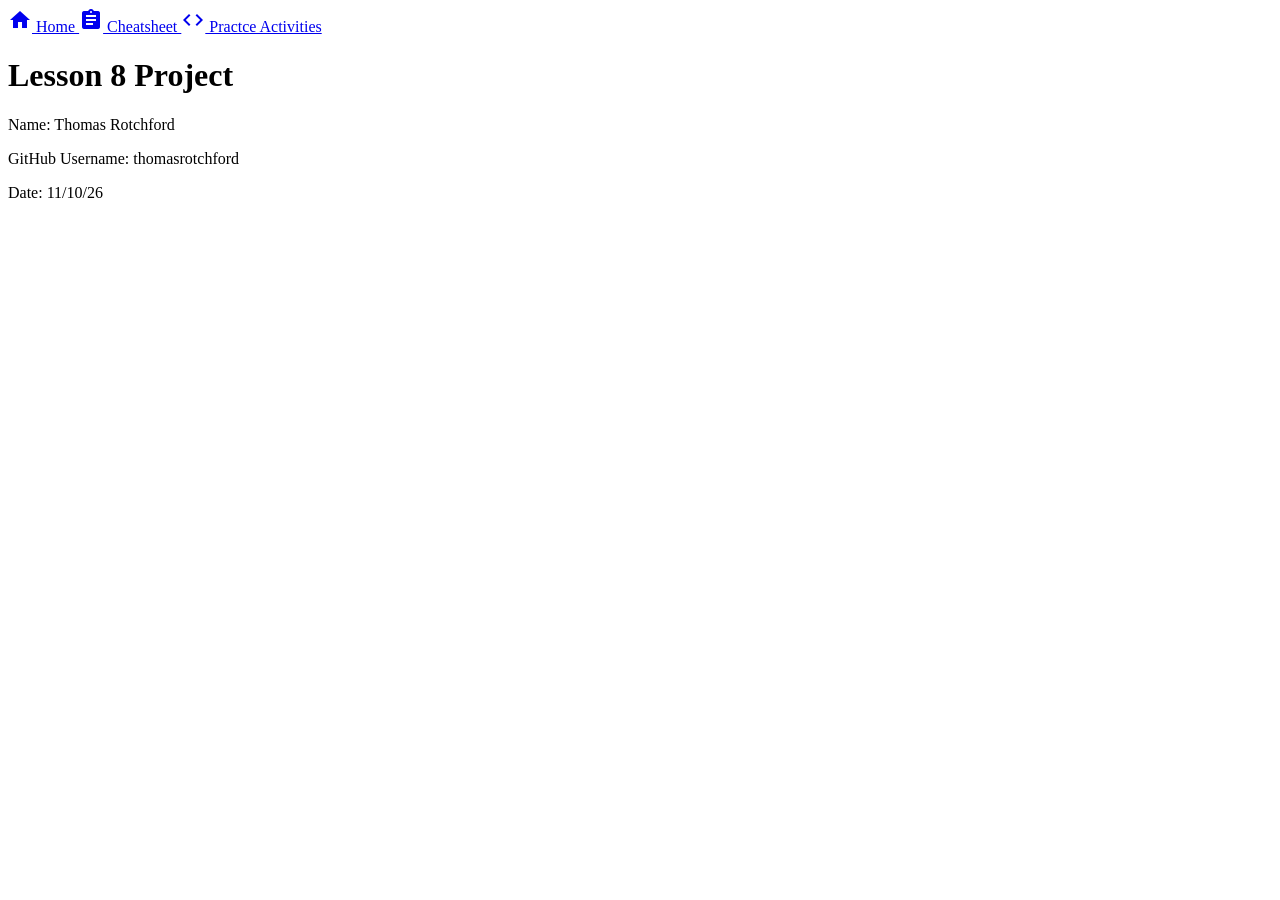
==== index.html @ 9e456859 "initial index.html page" ====
<!DOCTYPE html>
<html lang="en">
<head>
    <meta charset="UTF-8">
    <meta name="author" content="thomasrotchford">
    <meta name="description" content="thomasrotchford">
    <meta name="keywords" content="HTML, CSS, Lesson 8, Webdev">

    <title>Lesson 8 Project</title>

    <link rel="stylesheet" href="style.css">
    <link href="https://fonts.googleapis.com/icon?family=Material+Icons" rel="stylesheet">
</head>

<body>

    <section class="site-navigation">
        <nav aria-label="Site Navigation">
            <a href="index.html">
                <span class="material-icons" aria-hidden="true">home</span>
                Home
            </a>

            <a href="cheatsheet.html">
                <span class="material-icons" aria-hidden="true">assignment</span>
                Cheatsheet
            </a>

            <a href="PLACEHOLDER">
                <span class="material-icons" aria-hidden="true">code</span>
                Practce Activities
            </a>
        </nav>
    </section>

    <header>
        <h1>Lesson 8 Project</h1>

        <div class="student-info">
            <p>Name: Thomas Rotchford</p>
            <p>GitHub Username: thomasrotchford</p>
            <p>Date: 11/10/26</p>
        </div>
    </header>

    <main>
    </main>

</body>
</html>
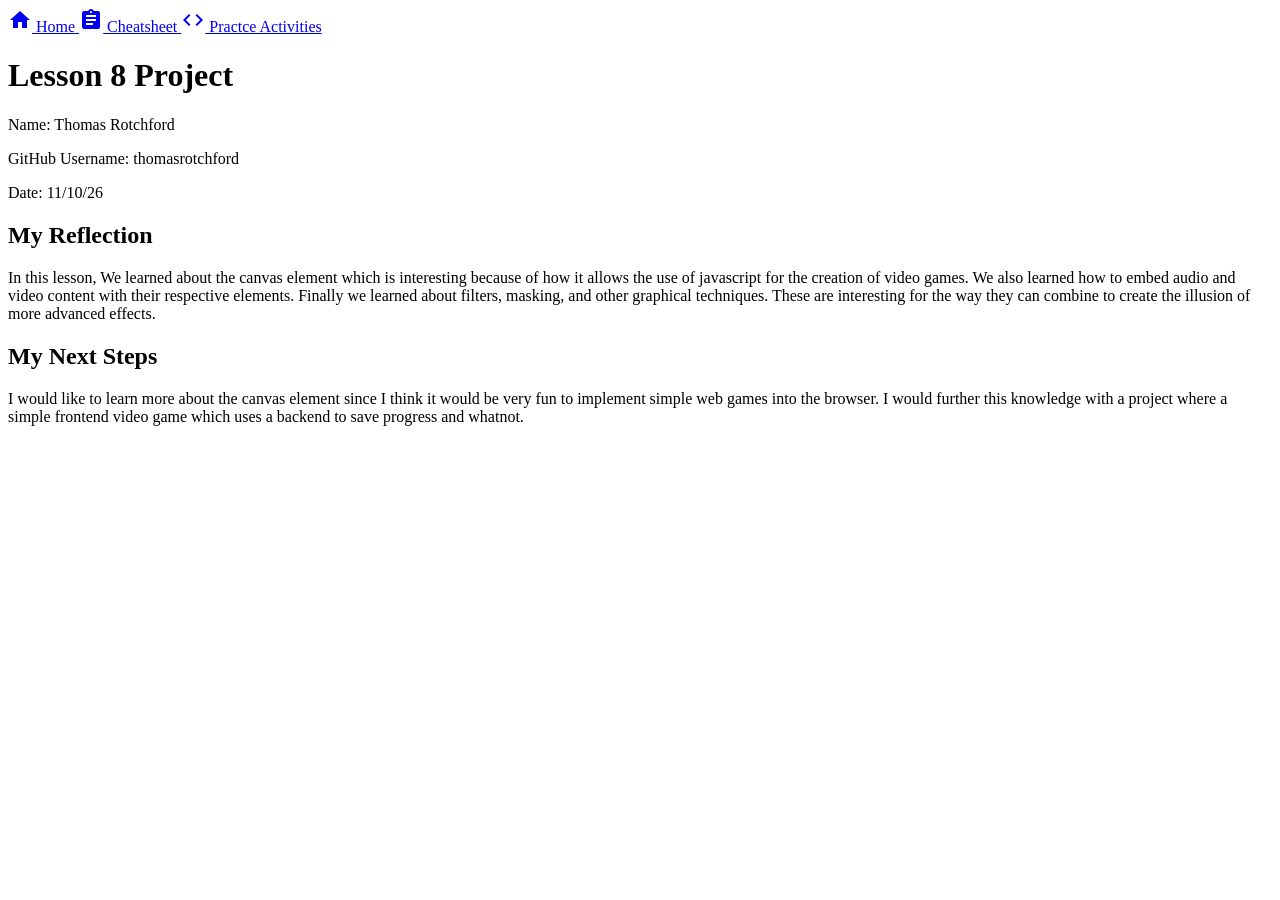
==== commit 111b1f64: "added reflections" ====
--- a/index.html
+++ b/index.html
@@ -44,6 +44,26 @@
     </header>
 
     <main>
+    
+    <section>
+        <h2>My Reflection</h2>
+
+        <p>
+            In this lesson, We learned about the canvas element which is interesting because of how it allows the use of javascript for the creation of video games. 
+            We also learned how to embed audio and video content with their respective elements. 
+            Finally we learned about filters, masking, and other graphical techniques. These are interesting for the way they can combine to create the illusion of more advanced effects.
+        </p>
+    </section>
+
+    <section>
+        <h2>My Next Steps</h2>
+
+        <p>
+            I would like to learn more about the canvas element since I think it would be very fun to implement simple web games into the browser.
+            I would further this knowledge with a project where a simple frontend video game which uses a backend to save progress and whatnot.
+        </p>
+    </section>
+
     </main>
 
 </body>
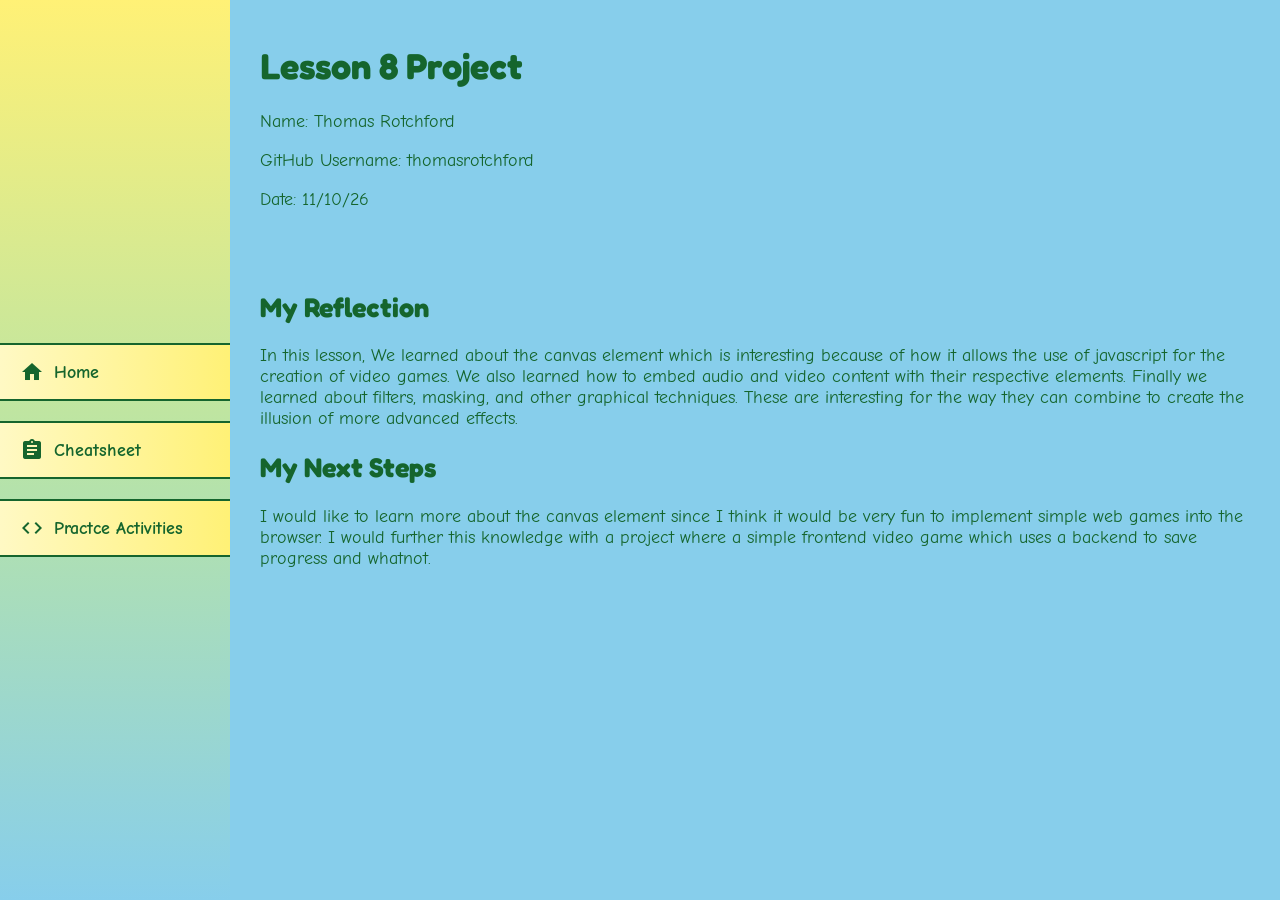
==== commit 506c9ced: "stylesheet add, working on bug in sidebar for cheatsheet" ====
--- a/index.html
+++ b/index.html
@@ -8,7 +8,7 @@
 
     <title>Lesson 8 Project</title>
 
-    <link rel="stylesheet" href="style.css">
+    <link rel="stylesheet" href="css/styles.css">
     <link href="https://fonts.googleapis.com/icon?family=Material+Icons" rel="stylesheet">
 </head>
 
@@ -21,12 +21,12 @@
                 Home
             </a>
 
-            <a href="cheatsheet.html">
+            <a href="graphical-cheatsheet.html">
                 <span class="material-icons" aria-hidden="true">assignment</span>
                 Cheatsheet
             </a>
 
-            <a href="PLACEHOLDER">
+            <a href="https://github.com/thomasrotchford/CIS233DA-lesson8">
                 <span class="material-icons" aria-hidden="true">code</span>
                 Practce Activities
             </a>
--- a/css/styles.css
+++ b/css/styles.css
@@ -0,0 +1,148 @@
+
+/*
+Name: PLACEHOLDER
+Lesson: Lesson 8
+Course: PLACEHOLDER
+*/
+
+/* Import Fonts */
+@import url('https://fonts.googleapis.com/css2?family=Comic+Neue:wght@400;700&family=Fredoka:wght@400;600&family=Fira+Code&display=swap');
+
+/* Color Scheme */
+:root {
+    --sky-blue: #87CEEB;
+    --light-blue: #B3E5FC;
+    --green: #15652D;
+    --light-green: #B9E4A5;
+    --yellow: #FFF176;
+    --light-yellow: #FFF9C4;
+    --white: #FFFFFF;
+
+    --background-color: var(--sky-blue);
+    --text-color: var(--green);
+    --nav-color: var(--yellow);
+    --border-color: var(--green);
+
+    --body-font: 'Comic Neue', cursive;
+    --heading-font: 'Fredoka', sans-serif;
+    --code-font: 'Fira Code', monospace;
+}
+
+/* Body Styles */
+body {
+    margin: 0;
+    padding: 0;
+    background-color: var(--background-color);
+    color: var(--text-color);
+    font-family: var(--body-font);
+    font-size: 18px;
+
+    min-height: 100vh;
+
+    display: grid;
+    grid-template-columns: 230px minmax(0, 1fr);
+    grid-template-rows: auto 1fr;
+    grid-template-areas:
+        "nav header"
+        "nav main";
+}
+
+/* Heading Fonts */
+h1, h2, h3, h4, h5, h6 {
+    font-family: var(--heading-font);
+    color: var(--green);
+}
+
+/* Code Fonts */
+code, pre, kbd, samp {
+    font-family: var(--code-font);
+}
+
+/* Navigation Section */
+.site-navigation {
+    grid-area: nav;
+
+    background: linear-gradient(
+        180deg,
+        var(--yellow),
+        var(--light-green),
+        var(--sky-blue)
+    );
+
+    color: var(--green);
+    min-width: 230px;
+
+    display: flex;
+    flex-direction: column;
+    justify-content: center;
+}
+
+/* Navigation Menu */
+.site-navigation nav {
+    display: flex;
+    flex-direction: column;
+    justify-content: center;
+    gap: 20px;
+    width: 100%;
+}
+
+/* Navigation Links */
+.site-navigation a {
+    display: flex;
+    align-items: center;
+    gap: 10px;
+
+    box-sizing: border-box;
+    width: 100%;
+    padding: 15px 20px;
+
+    background: linear-gradient(
+        90deg,
+        var(--light-yellow),
+        var(--yellow)
+    );
+
+    color: var(--green);
+    font-family: var(--body-font);
+    font-weight: bold;
+
+    text-decoration: none;
+    white-space: nowrap;
+
+    border-top: 2px solid var(--border-color);
+    border-bottom: 2px solid var(--border-color);
+
+    transition: background 0.3s ease, color 0.3s ease;
+}
+
+/* Navigation Icons */
+.site-navigation .material-icons {
+    font-size: 24px;
+    color: inherit;
+}
+
+/* Navigation Hover Effects */
+.site-navigation a:hover {
+    background: linear-gradient(
+        90deg,
+        var(--light-green),
+        var(--light-blue),
+        var(--light-yellow)
+    );
+
+    color: #0B4F20;
+}
+
+/* Header Layout */
+header {
+    grid-area: header;
+    padding: 20px 30px;
+}
+
+/* Main Layout */
+main {
+    grid-area: main;
+    padding: 20px 30px;
+    min-width: 0;
+}
+
